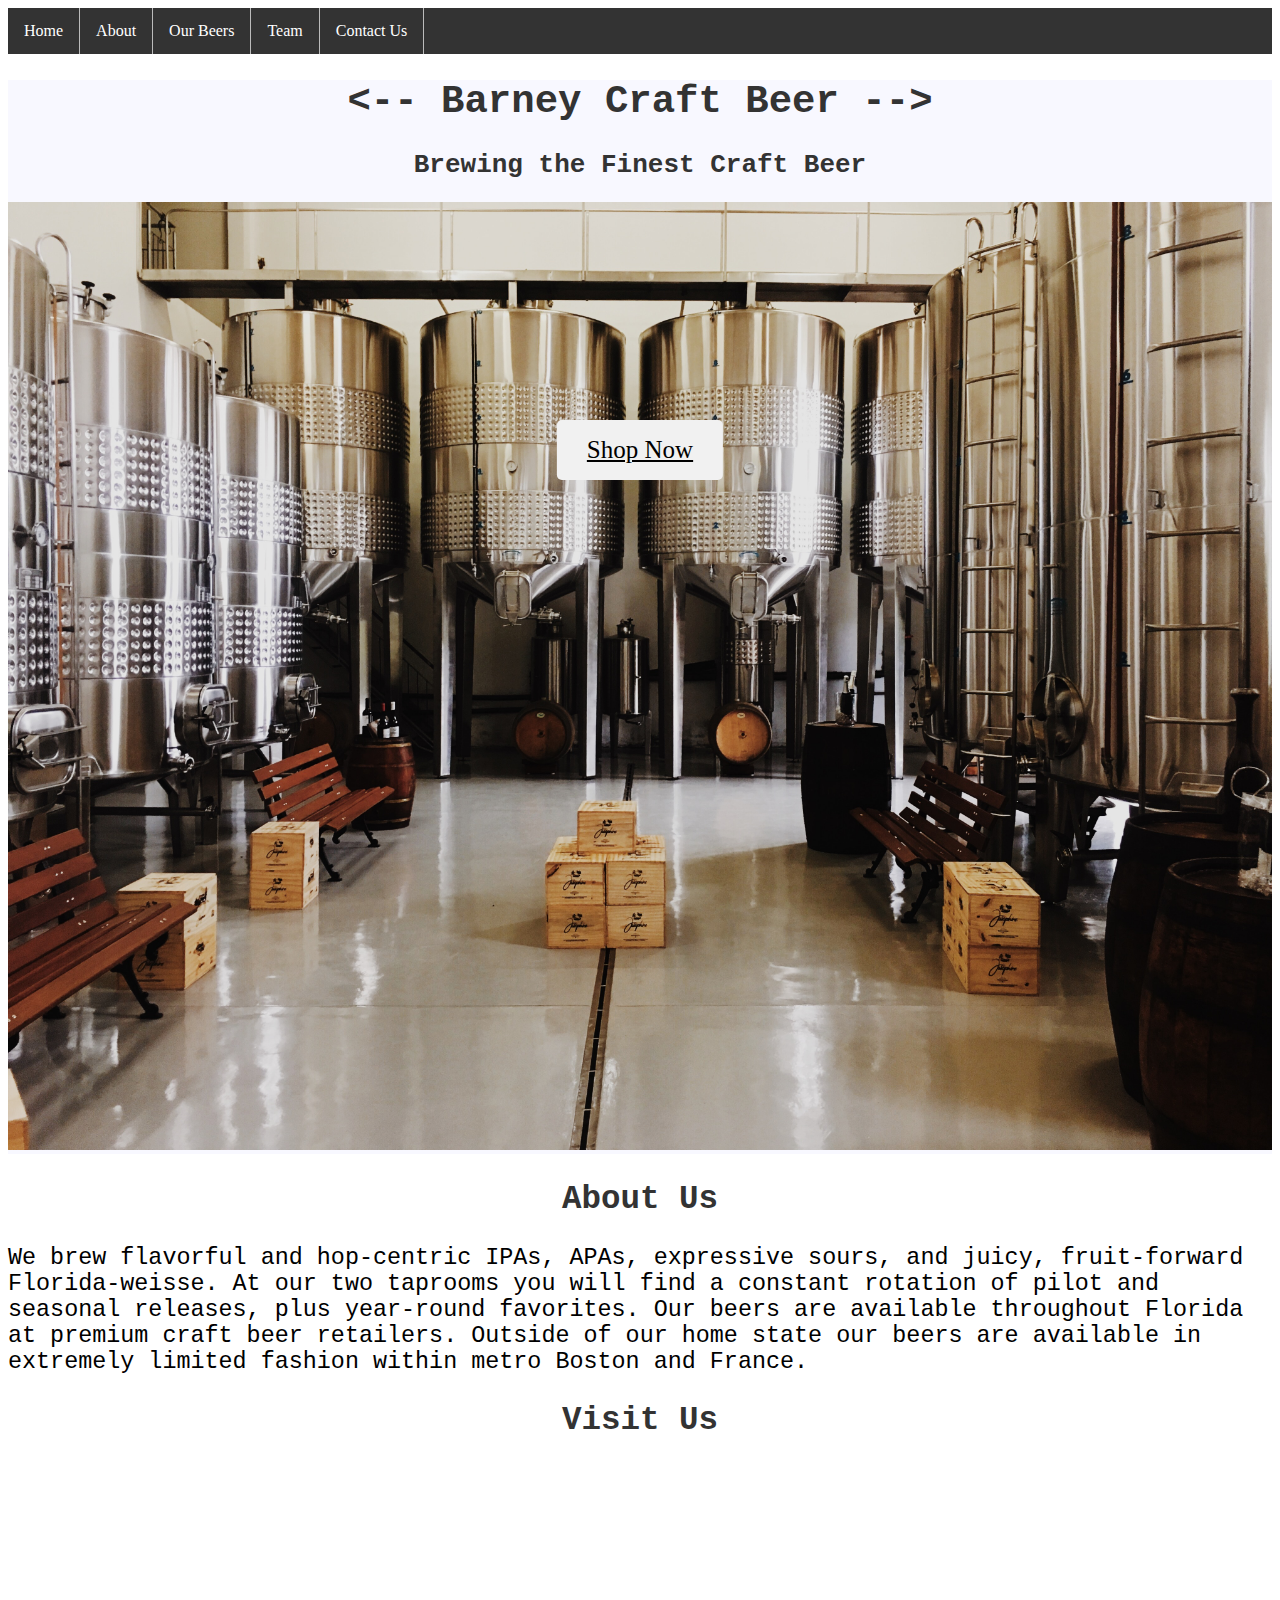
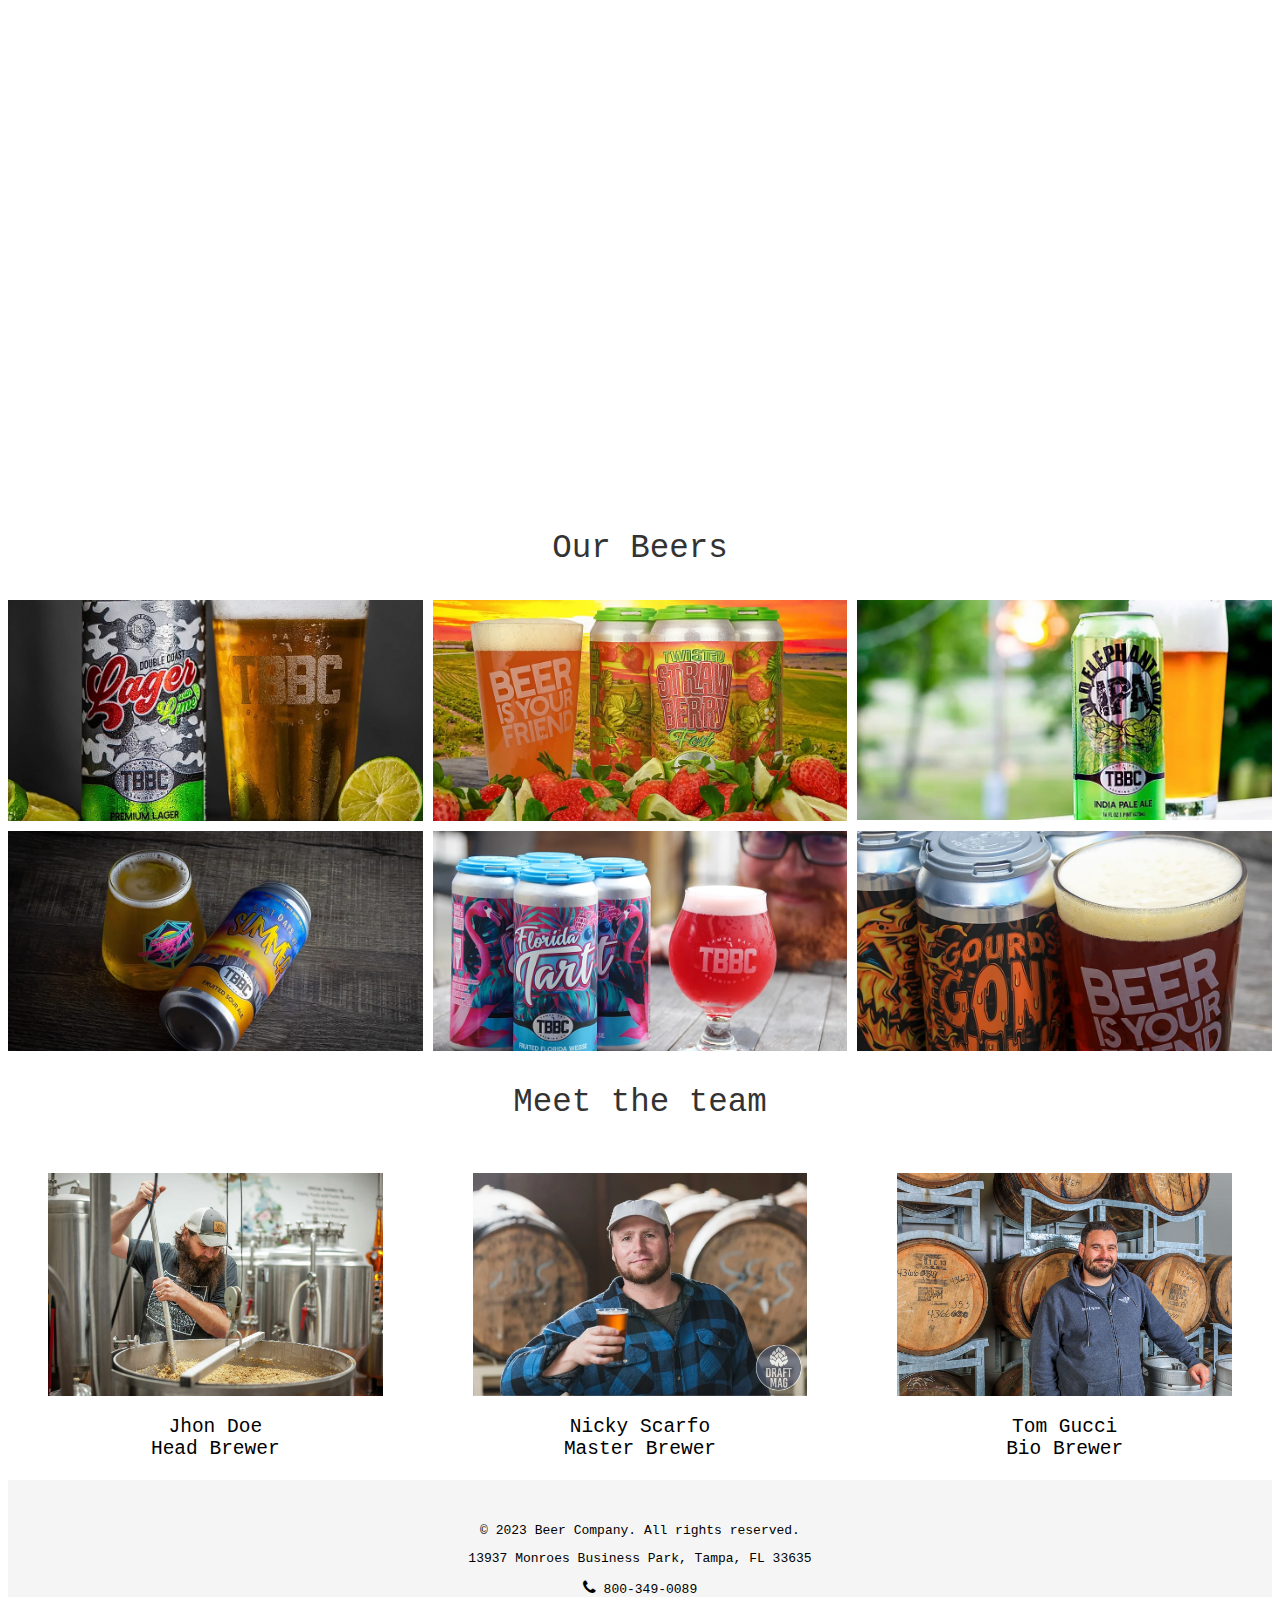
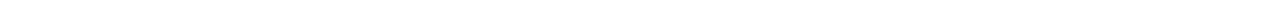
==== index.html @ 2374d9a7 "prj1" ====
<!DOCTYPE html>
<html>
<head>
<meta charset="utf-8">
<meta name="viewport" content="width=device-width, initial-scale=1">
  <title>Barney</title>
  <link rel="stylesheet" href="styles.css">
  <link rel='stylesheet' href='https://cdnjs.cloudflare.com/ajax/libs/font-awesome/4.7.0/css/font-awesome.min.css'>
</head>
<body>
  <!-- Navigation -->
  <nav>
    <ul>
      <li><a href="#header">Home</a></li>
      <li><a href="#about">About</a></li>
      <li><a href="#gallery-container">Our Beers</a></li>
      <li><a href="#team">Team</a></li>
      <li><a href="#footer">Contact Us</a></li>
    </ul>
  </nav>

  <!-- Header section -->
  <section id="header">
    <div class="header-content">
      <h1 id="bh1"><-- Barney Craft Beer --></h1>
      <h2 id="bh2">Brewing the Finest Craft Beer</h2>
    </div>
  <div class="photobot">
   <img id="firstimg" src="./assets/craftbeer.jpg" alt="craft-beer">
   <a href="#gallery-container" class="btn">Shop Now</a>
 </div>
   
  </section>

  <!-- About section -->
  <section id="about">
    <div class="about-content">
      <h2 id="aboutus">About Us</h2>
      <p class="text">We brew flavorful and hop-centric IPAs, APAs, expressive sours, and juicy, fruit-forward Florida-weisse. 
At our two taprooms you will find a constant rotation of pilot and seasonal releases, plus year-round favorites. 
Our beers are available throughout Florida at  premium craft beer retailers. Outside of our home state our beers are available in extremely limited fashion within metro Boston and France.</p>
    </div>
  </section>

  <!-- Contact Us section -->
  <section id="contact">
    <div class="contact-content">
      <h2 id="contactus">Visit Us</h2>
      <div class="google-map">
        <iframe src="https://www.google.com/maps/embed?pb=!1m18!1m12!1m3!1d3524.0841701513245!2d-82.4444629250555!3d27.960708376038248!2m3!1f0!2f0!3f0!3m2!1i1024!2i768!4f13.1!3m3!1m2!1s0x88c2c4506442f959%3A0x9be3af477cb8305d!2s1600%20E%208th%20Ave%2C%20Tampa%2C%20FL%2033605%2C%20EE.%20UU.!5e0!3m2!1ses!2sit!4v1685467719947!5m2!1ses!2sit" width="600" height="450" style="border:0;" allowfullscreen="" loading="lazy" referrerpolicy="no-referrer-when-downgrade"></iframe>
      </div>
    </div>
  </section>

  <!-- Image Gallery -->
  <section id="gallery-container">
    <p class="sours"> Our Beers</p>
    <div class="grid-container">
      <!-- Add responsive images here -->
      <img class="grid-container" src="./assets/doubleipa.webp" alt="Beer Image">
      <img class="grid-container" src="./assets/birrin.webp" alt="Beer Image">
      <img class="grid-container" src="./assets/ipa.webp" alt="Beer Image">
      <img class="grid-container" src="./assets/ort.webp" alt="Beer Image">
      <img class="grid-container" src="./assets/tart.webp" alt="Beer Image">
      <img class="grid-container" src="./assets/gourds.webp" alt="Beer Image">
    </div>
  </section>


  <!-- Team section -->
  <section id="team">
    <p id="titleteam"> Meet the team</p>
    <div class="team-member">
      <!-- Add team member portraits and captions here -->
      <figure>
     <img class="team-member" src="./assets/brewer8.jpeg" alt="Team Member">
     <figcaption class="caption">Jhon Doe<br>Head Brewer</figcaption>
        </figure>
        <figure>
      <img class="team-member" src="./assets/brewer4.webp" alt="Team Member">
      <figcaption class="caption">Nicky Scarfo<br>Master Brewer</figcaption>
        </figure>
        <figure>
        <img class="team-member" src="./assets/brewer3.jpeg" alt="Team Member">
        <figcaption class="caption">Tom Gucci<br>Bio Brewer</figcaption>
      </figure>
        
      
    </div>
  </section>

  <!-- Footer section -->
  <footer id="footer">
    
    <p>© 2023 Beer Company. All rights reserved.</p>
    <p>13937 Monroes Business Park, Tampa, FL 33635 </p>

    <p><i class='fa fa-phone'></i> 800-349-0089</p>
  </footer>
</body>
</html>
---- styles.css ----
/* Reset some default styles */




ul {
  list-style-type: none;
  margin: 0;
  padding: 0;
  overflow: hidden;
  background-color: #333;
  position: sticky;

}

li {
  float: left;
  border-right: 1px solid #bbb;
}

li a {
  display: block;
  color: white;
  text-align: center;
  padding: 14px 16px;
  text-decoration: none;
}

li a:hover:not(.active) {
  background-color: #111;
}

.active {
  background-color: #04AA6D;
}
 
#bh1 {
  text-align: center;
  font-family: monospace ;
  font-size: 300% ;
  color: #333;
}

#bh2 {
  text-align: center;
  font-family: monospace ;
  font-size: 200%;
  color: #333;
}

#firstimg{
  width: 100%;
}

#header {
  background-color: ghostwhite;
  
}


#aboutus {
  text-align: center;
  font-family: monospace ;
  font-size: 250%;
  color: #333;
}

.text {
  font-family: monospace;
  font-size: 180%;
}

#contactus {
  text-align: center;
  font-family: monospace ;
  font-size: 250%;
  color: #333;

}

.google-map {
     padding-bottom: 50%;
     position: relative;
}

.google-map iframe {
     height: 100%;
     width: 100%;
     left: 0;
     top: 0;
     position: absolute;
}


.sours {
  text-align: center;
  font-family: monospace ;
  font-size: 250%;
  color: #333;
}


.grid-container {
  display: grid;
  column-gap: 10px;
  row-gap: 10px;
  grid-template-columns: 1fr 1fr 1fr;
  width: 100%;
}

@media all and (max-width: 600px){

  .grid-container {
    grid-template-columns: 1fr 1fr;
  }

}

@media all and (max-width: 400px){

  .grid-container {
    grid-template-columns: 1fr;
  }

}

.photobot .btn {
  position: absolute;
  top: 50%;
  left: 50%;
  transform: translate(-50%, -50%);
  -ms-transform: translate(-50%, -50%);
  background-color: #f1f1f1;
  color: black;
  font-size: 25px;
  padding: 16px 30px;
  border: none;
  cursor: pointer;
  border-radius: 5px;
  text-align: center;
}

.photobot .btn:hover {
  background-color: black;
  color: white;
}




.team-member {
  display: grid;
  column-gap: 10px;
  row-gap: 10px;
  grid-template-columns: 1fr 1fr 1fr;
  width: 100%;
  text-align: center;
  font-family: monospace;
  font-size: 150%;
}

@media all and (max-width: 600px){

  .team-member {
    grid-template-columns: 1fr 1fr;
  }

}

@media all and (max-width: 400px){

  .team-member {
    grid-template-columns: 1fr;
  }

}

#titleteam {
  text-align: center;
  font-family: monospace ;
  font-size: 250%;
  color: #333;
}



.caption {
  padding-top: 20px;

}

#footer {
  padding-top: 30px;
  text-align: center;
  font-family: monospace;
  font-size: 100%;
  background-color: whitesmoke;
}
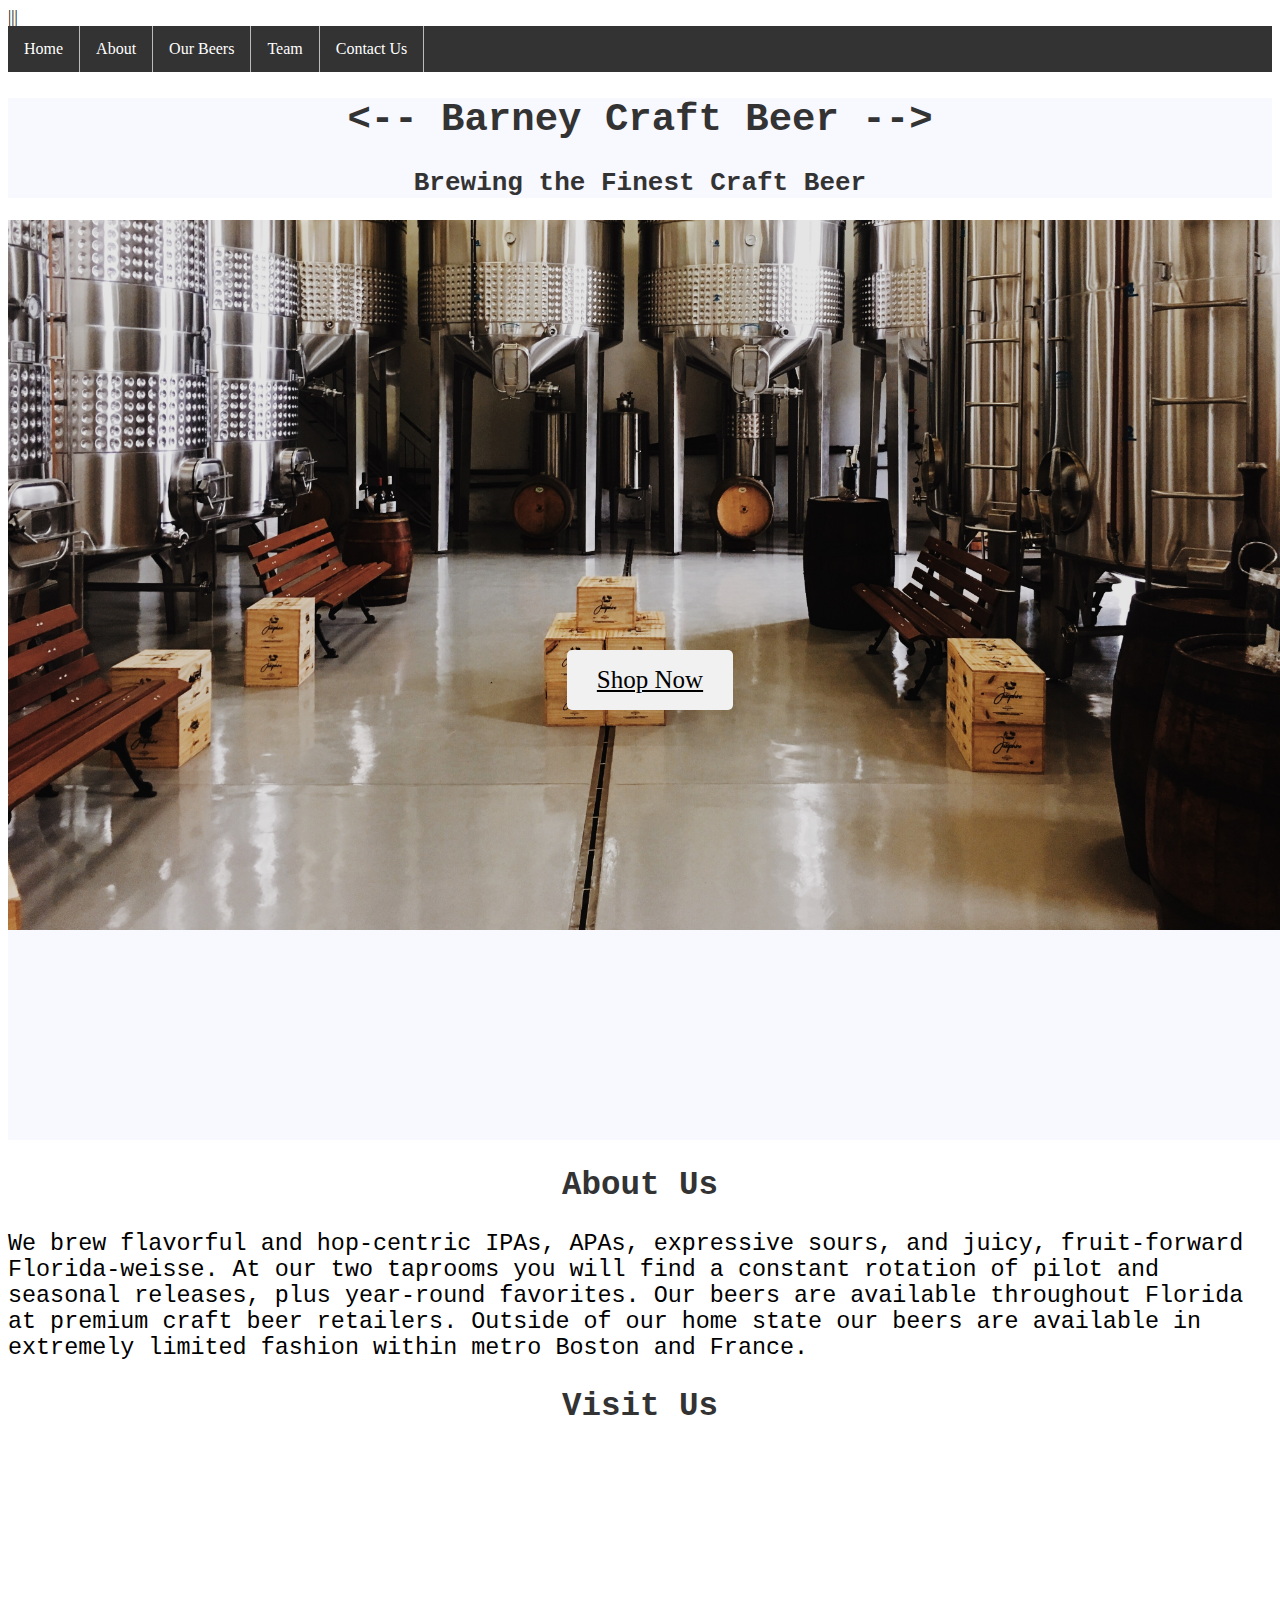
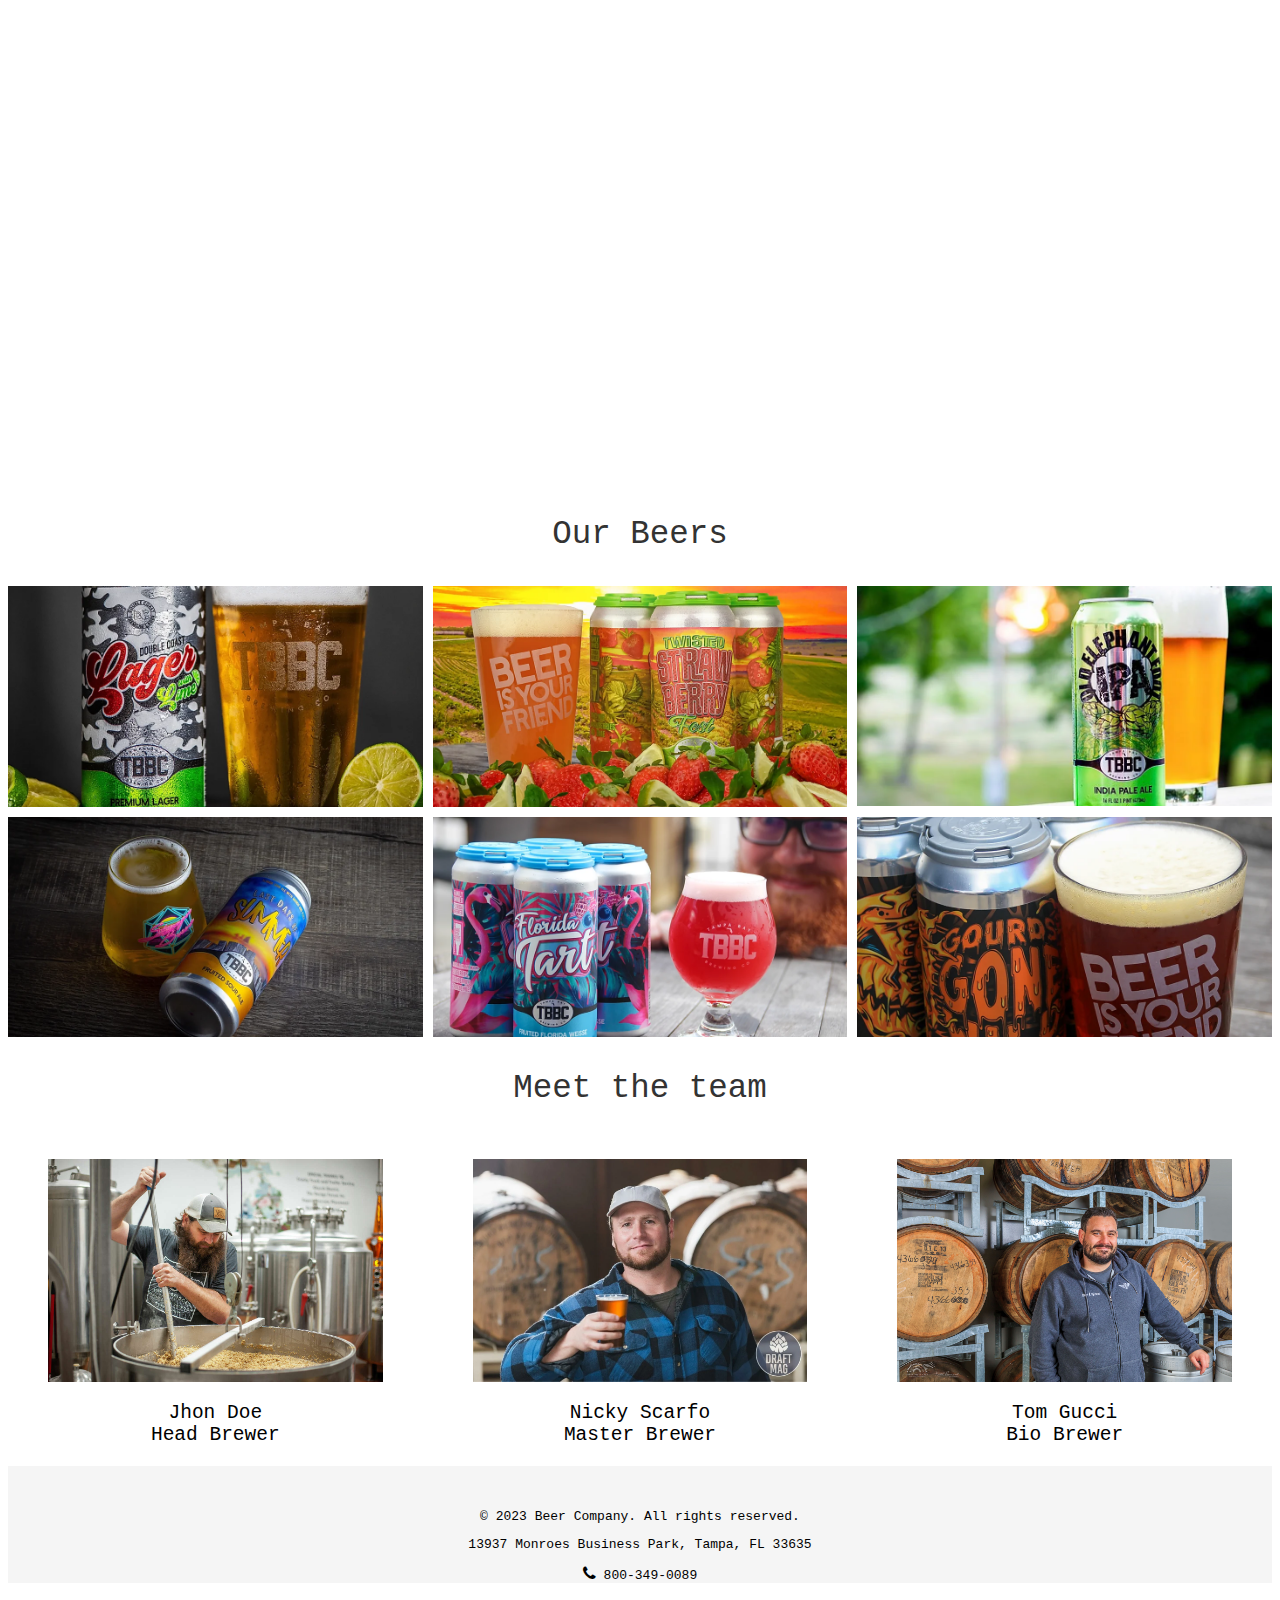
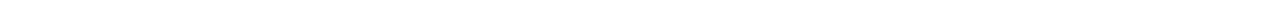
==== commit 7b8fc266: "prjct1" ====
--- a/index.html
+++ b/index.html
@@ -8,8 +8,11 @@
   <link rel='stylesheet' href='https://cdnjs.cloudflare.com/ajax/libs/font-awesome/4.7.0/css/font-awesome.min.css'>
 </head>
 <body>
-  <!-- Navigation -->
-  <nav>
+  <!-- Navigation Bar -->
+  <div class="hamburguer">
+       <span>|||</span>
+  <div class="hamburger-content">
+  <!-- <nav > -->
     <ul>
       <li><a href="#header">Home</a></li>
       <li><a href="#about">About</a></li>
@@ -17,18 +20,20 @@
       <li><a href="#team">Team</a></li>
       <li><a href="#footer">Contact Us</a></li>
     </ul>
-  </nav>
+ 
+  <!-- </nav> -->
+</div>
+
 
   <!-- Header section -->
-  <section id="header">
-    <div class="header-content">
+   <div class="header">
       <h1 id="bh1"><-- Barney Craft Beer --></h1>
       <h2 id="bh2">Brewing the Finest Craft Beer</h2>
     </div>
-  <div class="photobot">
-   <img id="firstimg" src="./assets/craftbeer.jpg" alt="craft-beer">
+   <section id="splash-screen">
+    
    <a href="#gallery-container" class="btn">Shop Now</a>
- </div>
+ 
    
   </section>
 
--- a/styles.css
+++ b/styles.css
@@ -1,5 +1,6 @@
 /* Reset some default styles */
 
+@import url("https://fonts.googleapis.com/css2?family=Poppins:wght@400;700&display=swap"); /* import font */
 
 
 
@@ -47,14 +48,42 @@
   font-size: 200%;
   color: #333;
 }
-
+/*
 #firstimg{
   width: 100%;
 }
-
-#header {
+*/
+
+.header {
   background-color: ghostwhite;
-  
+}
+
+#splash-screen {
+  /* setting height and width */
+  min-height: 100vh;
+  width: 100%;
+/* adding background image */
+  background-image: url("./assets/craftbeer.jpg");
+/* assign the center of the image to be in the center of the container */
+  background-position: center;
+/* prevent repeating or tiling of the image */
+  background-repeat: no-repeat;
+/* resize image to take all the space */
+  background-size: cover;
+/* fix the image to prevent scrolling for some extra nice parallax effect */
+  background-attachment: fixed;
+/* make section flex */
+  display:flex;
+/* vertically center elements */
+  align-items: center;
+/* horizontally center elements */
+  justify-content: center;
+/* align element to the center within their position */
+  text-align: center;
+  /* make text white */
+  color: white;
+  background-color: ghostwhite;
+  padding: 10px;
 }
 
 
@@ -116,20 +145,46 @@
 
 }
 
-@media all and (max-width: 400px){
+@media all and (max-width: 442px){
 
   .grid-container {
     grid-template-columns: 1fr;
   }
-
-}
-
-.photobot .btn {
+.hamburger {
+  position: relative;
+  display: inline-block;
+}
+
+.hamburger-content {
+  display: none;
   position: absolute;
-  top: 50%;
-  left: 50%;
-  transform: translate(-50%, -50%);
-  -ms-transform: translate(-50%, -50%);
+  left:0;
+  z-index:1;
+}
+
+.hamburger:hover .hamburger-content {
+  display: block;
+/* animation: popup .5s ease-in-out both; */
+}
+
+.hamburger span {
+  transition: transform .5s;
+-webkit-transition: -webkit-transform .5s;
+  display: block;
+  transform: rotate(90deg);
+}
+
+.hamburger:hover span {
+  transition: transform .5s;
+-webkit-transition: -webkit-transform .5s;
+  display: inline-block;
+  transform: rotate(180deg);
+}
+
+}
+
+  .btn {
+  
   background-color: #f1f1f1;
   color: black;
   font-size: 25px;
@@ -140,7 +195,7 @@
   text-align: center;
 }
 
-.photobot .btn:hover {
+  .btn:hover {
   background-color: black;
   color: white;
 }
@@ -167,13 +222,47 @@
 
 }
 
-@media all and (max-width: 400px){
+@media all and (max-width: 442px){
 
   .team-member {
     grid-template-columns: 1fr;
   }
 
-}
+  #hamburger-menu {
+    width: 50px;
+    height: 50px;
+    display: block;
+    border: none;
+    padding: 0px;
+    margin: 20px;
+    background: linear-gradient(
+      to bottom, 
+      #3D0E61, #3D0E61 20%, 
+      white 20%, white 40%, 
+      #3D0E61 40%, #3D0E61 60%, 
+      white 60%, white 80%, 
+      #3D0E61 80%, #3D0E61 100%
+    );
+}
+
+#hamburger-menu #sidebar-menu {
+    visibilty: hidden;
+    position: fixed;
+    top: 0;
+    left: -250px;
+    width: 200px;
+    height: 100%;
+    background-color: #3D0E61;
+    padding: 0px 10px;
+    box-sizing: border-box;
+}
+
+}
+
+
+   
+
+ 
 
 #titleteam {
   text-align: center;
